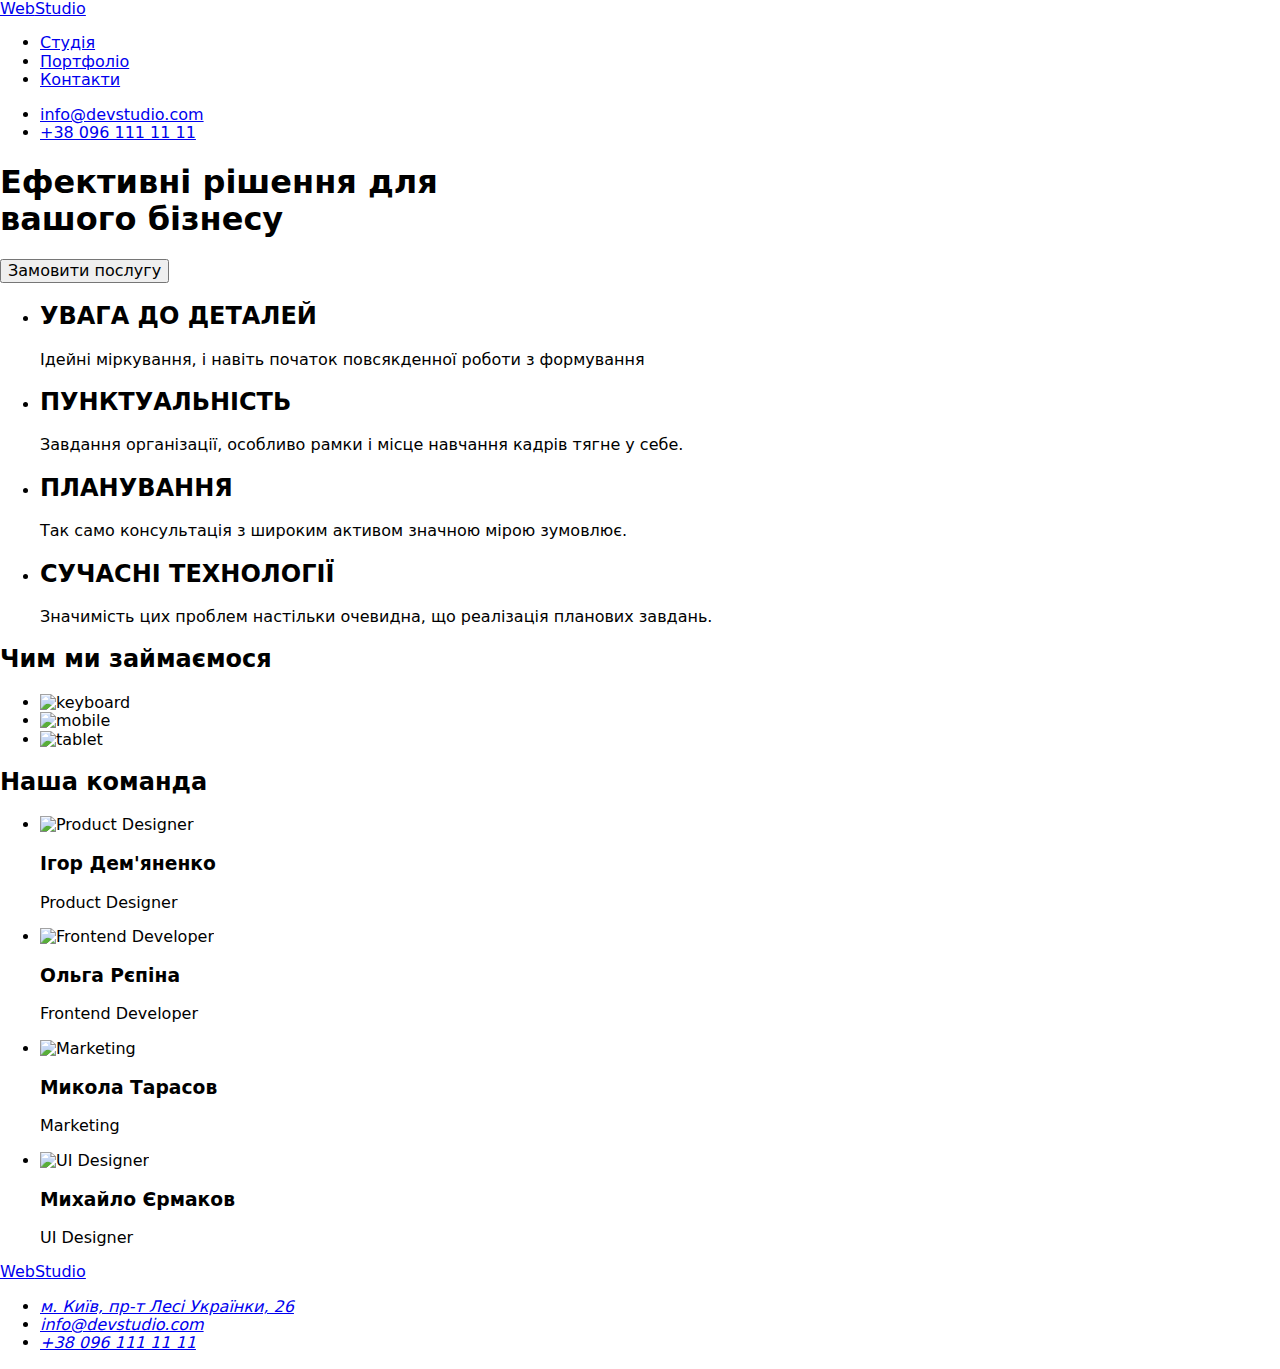
==== index.html @ 2abaee3d "Add 1" ====
<!DOCTYPE html>
<html lang="uk">
<head>
    <meta charset="UTF-8">
    <meta http-equiv="X-UA-Compatible" content="IE=edge">
    <meta name="viewport" content="width=device-width, initial-scale=1.0">
    <title>WebStudio</title>
    <link rel="stylesheet" href="https://fonts.googleapis.com/css2?family=Raleway:wght@700&family=Roboto:wght@400;500;700;900&display=swap">
    <link rel="stylesheet" href="https://cdnjs.cloudflare.com/ajax/libs/modern-normalize/1.1.0/modern-normalize.min.css">
    <link rel="stylesheet" href="css/style.css">
</head>
<body>
     <header>
        <!-- Logo -->
        <div class="container header-container">
            <a href="./index.html" class="logo logo-first">Web<span class="logo logo-end">Studio</span></a>
        <!-- Navigation -->
        <nav>
            <ul class="site-nav">
                <li class="nav-li"><a href="./index.html" class="link current">Студія</a></li>
                <li class="nav-li"><a href="./portfolio.html" class="link">Портфоліо</a></li>
                <li class="nav-li"><a href="./contacts.html" class="link">Контакти </a></li>
            </ul>
        </nav>
        <!-- Contacts -->
        <ul class="contacts-header">
            <li class="contacts-li"><a href="mailto:info@devstudio.com" class="contacts-link">info@devstudio.com</a></li>
            <li class="contacts-li"><a href="tel:+380961111111" class="contacts-link">+38 096 111 11 11</a></li>
        </ul>
        </div>
    </header>
    <main>
        <!-- Hero section -->
        <section class="section hero-section">
            <div class="container">
            <h1 class="hero-title">Ефективні рішення для <br> вашого бізнесу</h1>
            <button class="button hero-button">Замовити послугу</button>
            </div>
        </section>
        <!-- About -->
        <section class="section about">
            <div class="container">
            <ul class="about-list">
                <li class="about-item">
                    <h2 class="about-title">УВАГА ДО ДЕТАЛЕЙ</h2>
                    <p class="about-text">Ідейні міркування, і навіть початок повсякденної роботи з формування 
                </li>
                <li class="about-item">
                    <h2 class="about-title">ПУНКТУАЛЬНІСТЬ</h2>
                    <p class="about-text">Завдання організації, особливо рамки і місце навчання кадрів тягне у себе.</p>
                </li>
                <li class="about-item">
                    <h2 class="about-title">ПЛАНУВАННЯ</h2>
                    <p class="about-text"> Так само консультація з широким активом значною мірою зумовлює.</p>
                </li>
                <li class="about-item">
                    <h2 class="about-title">СУЧАСНІ ТЕХНОЛОГІЇ</h2>
                    <p class="about-text">Значимість цих проблем настільки очевидна, що реалізація планових завдань.</p>
                </li>
            </ul>
            </div>
        </section>
        <!-- What we do -->
        <section class="section profile">
            <div class="container">
            <h2 class="profile-title">Чим ми займаємося</h2>
            <ul class="profile-list">
                <li class="profile-item"><img src="images/box-1.jpg" alt="keyboard" width="370" height="294"></li>
                <li class="profile-item"><img src="images/box-2.jpg" alt="mobile" width="370" height="294"></li>
                <li class="profile-item"><img src="images/box-3.jpg" alt="tablet" width="370" height="294"></li>
            </ul>
            </div>
        </section>
        <!-- Our team -->
        <section class="section team">
            <div class="container">
            <h2 class="team-title">Наша команда</h2>
            <ul class="team-list">
                <li class="team-item">
                    <img class="team-image" src="./images/product-designer.jpg" alt="Product Designer" width="270" height="260">
                    <div class="team-content">
                    <h3 class="team-name" lang="uk">Ігор Дем'яненко</h3>
                    <p class="team-position" lang="en">Product Designer</p>
                    </div>
                </li>
                <li class="team-item">
                    <img class="team-image" src="./images/frontend-developer.jpg" alt="Frontend Developer" width="270" height="260">
                    <div class="team-content">
                    <h3 class="team-name" lang="uk">Ольга Рєпіна</h3>
                    <p class="team-position" lang="en">Frontend Developer</p>
                    </div>
                </li>
                <li class="team-item">
                    <img class="team-image" src="./images/marketing.jpg" alt="Marketing" width="270" height="260">
                    <div class="team-content">
                    <h3 class="team-name" lang="uk">Микола Тарасов</h3>
                    <p class="team-position" lang="en">Marketing</p>
                    </div>
                </li>
                <li class="team-item">
                    <img class="team-image" src="./images/ui-designer.jpg" alt="UI Designer" width="270" height="260">
                    <div class="team-content">
                    <h3 class="team-name" lang="uk">Михайло Єрмаков</h3>
                    <p class="team-position" lang="en">UI Designer</p>
                    </div>
                </li>
            </ul>
            </div>
        </section>
    </main>
    <footer>
        <!-- Footer logo -->
        <div class="container">
        <a href="./index.html" class="logo logo-first">Web<span class="logo footer-end">Studio</span></a>
        <!-- Footer adress -->
         <address>
        <ul class="footer-list">
            <li class="footer-item"><a href="https://goo.gl/maps/C7pXMFegKn5EvWC58" class="adress-link" target="_blank" rel="noreferrer noopener"> м. Київ, пр-т Лесі Українки, 26 </a></li>
            <li class="footer-item"><a href="mailto:info@devstudio.com" class="footer-contacts">info@devstudio.com</a></li>
            <li class="footer-item"><a href="tell:+380961111111" class="footer-contacts">+38 096 111 11 11</a></li>
        </ul>
        </address>
        </div>
    </footer>
</body>
</html>
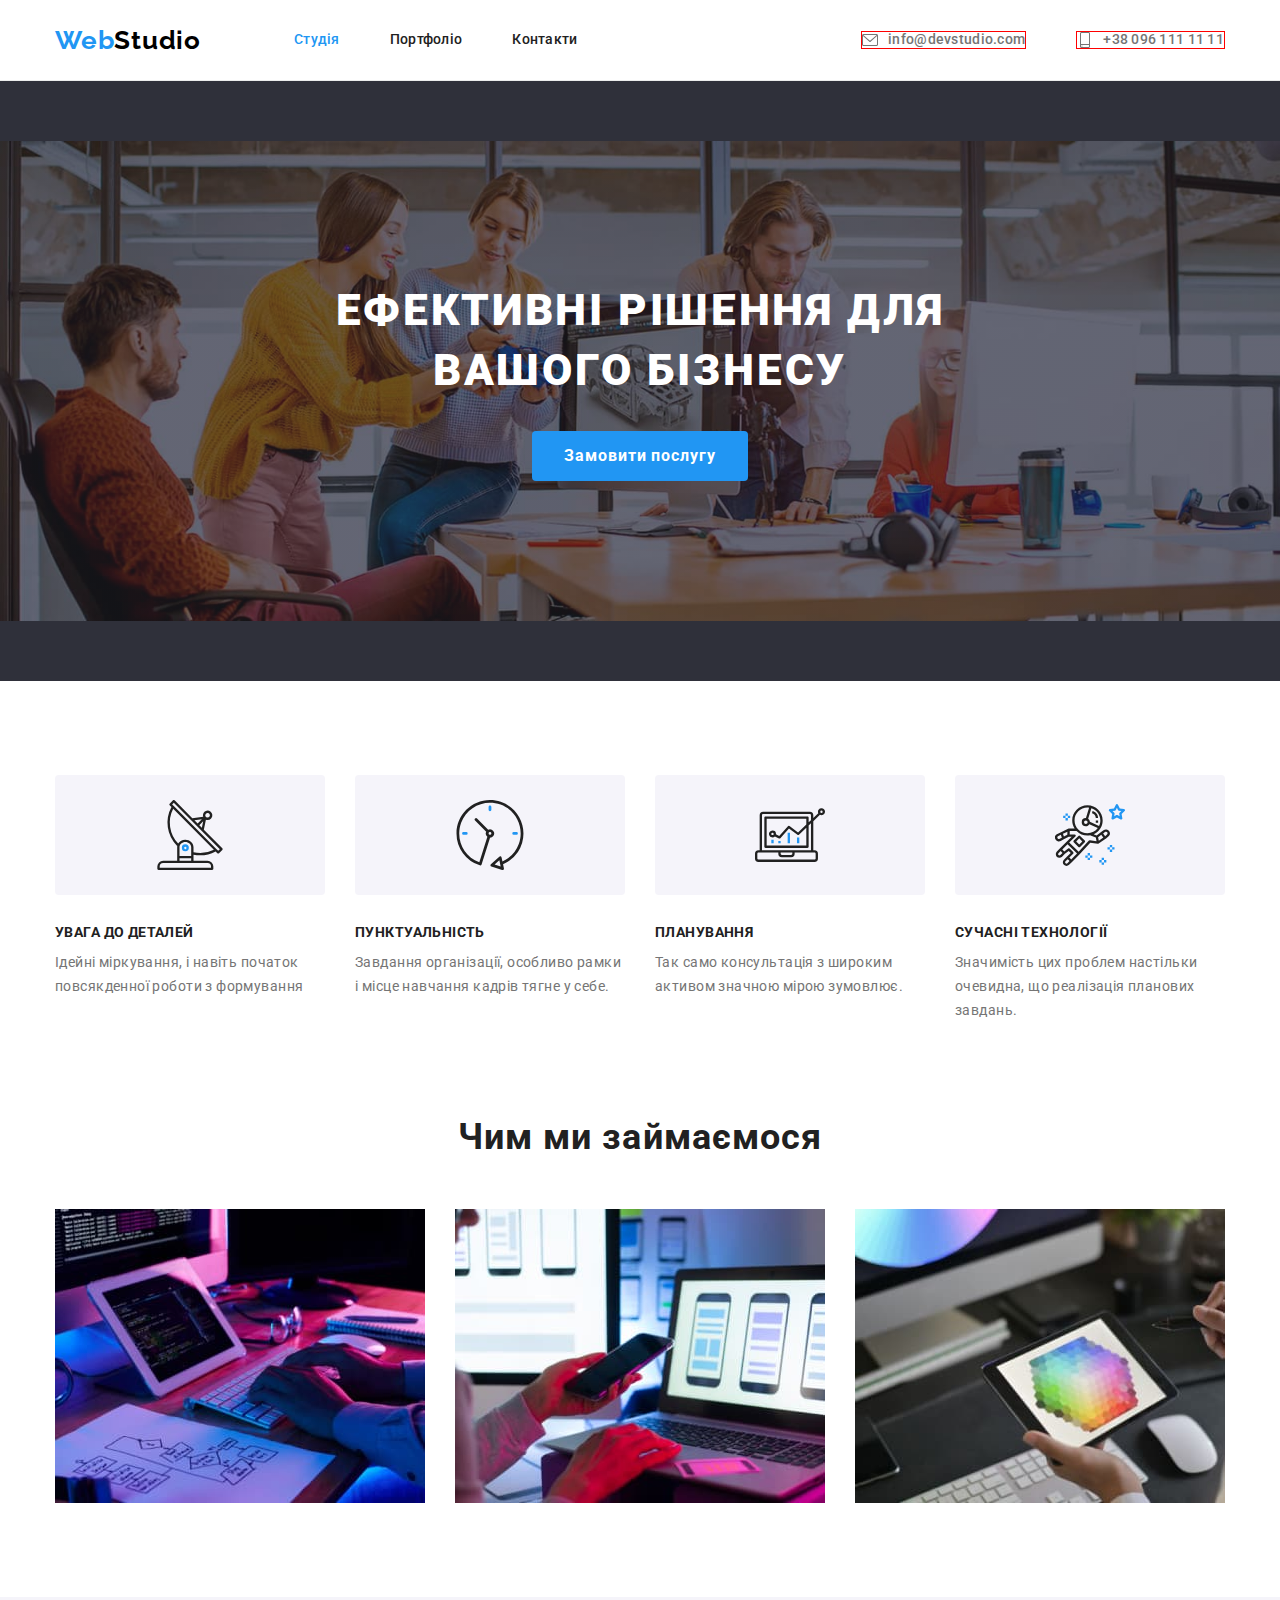
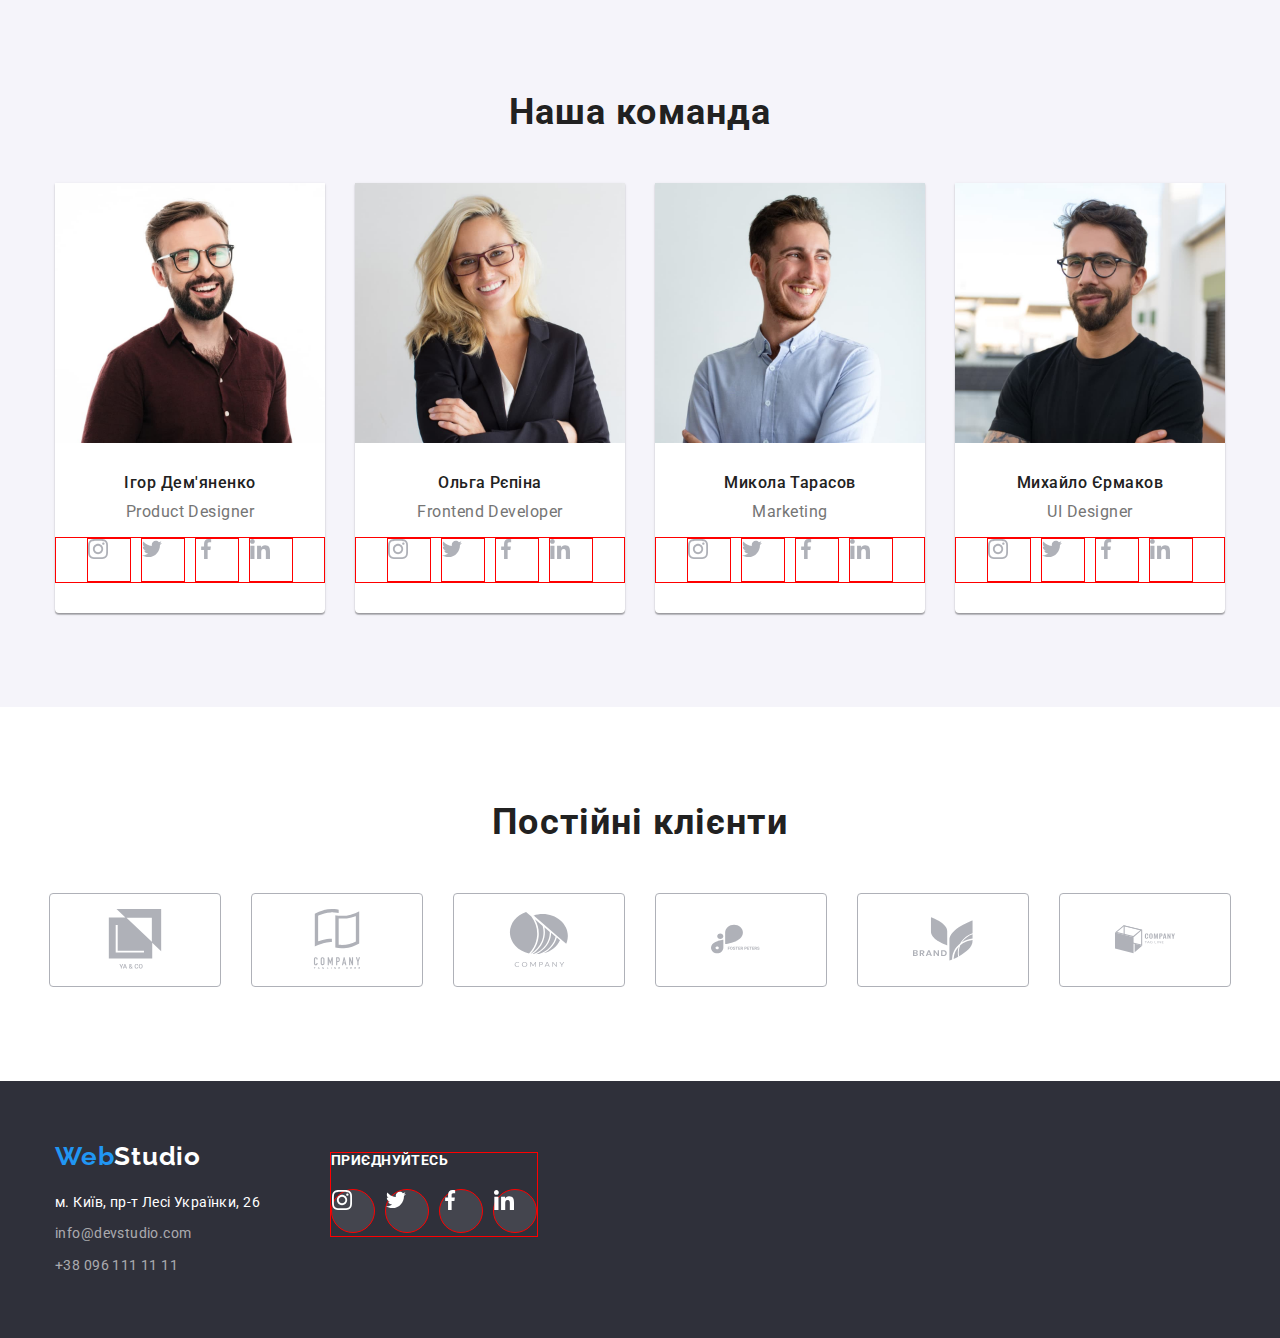
==== commit de15b3a2: "HW #4 first version" ====
--- a/index.html
+++ b/index.html
@@ -24,8 +24,10 @@
         </nav>
         <!-- Contacts -->
         <ul class="contacts-header">
-            <li class="contacts-li"><a href="mailto:info@devstudio.com" class="contacts-link">info@devstudio.com</a></li>
-            <li class="contacts-li"><a href="tel:+380961111111" class="contacts-link">+38 096 111 11 11</a></li>
+            <li class="contacts-li"><a href="mailto:info@devstudio.com" class="contacts-link">
+                <svg class="header-icon"><use href="./images/icons.svg#icon-envelope-header"></use></svg> info@devstudio.com</a></li>
+            <li class="contacts-li"><a href="tel:+380961111111" class="contacts-link">
+                <svg class="header-icon"><use href="./images/icons.svg#icon-smartphone-header"></use></svg>+38 096 111 11 11</a></li>
         </ul>
         </div>
     </header>
@@ -41,19 +43,19 @@
         <section class="section about">
             <div class="container">
             <ul class="about-list">
-                <li class="about-item">
+                <li class="about-item icon-antena">
                     <h2 class="about-title">УВАГА ДО ДЕТАЛЕЙ</h2>
                     <p class="about-text">Ідейні міркування, і навіть початок повсякденної роботи з формування 
                 </li>
-                <li class="about-item">
+                <li class="about-item icon-clock">
                     <h2 class="about-title">ПУНКТУАЛЬНІСТЬ</h2>
                     <p class="about-text">Завдання організації, особливо рамки і місце навчання кадрів тягне у себе.</p>
                 </li>
-                <li class="about-item">
+                <li class="about-item icon-computer">
                     <h2 class="about-title">ПЛАНУВАННЯ</h2>
                     <p class="about-text"> Так само консультація з широким активом значною мірою зумовлює.</p>
                 </li>
-                <li class="about-item">
+                <li class="about-item icon-astronat">
                     <h2 class="about-title">СУЧАСНІ ТЕХНОЛОГІЇ</h2>
                     <p class="about-text">Значимість цих проблем настільки очевидна, що реалізація планових завдань.</p>
                 </li>
@@ -81,6 +83,12 @@
                     <div class="team-content">
                     <h3 class="team-name" lang="uk">Ігор Дем'яненко</h3>
                     <p class="team-position" lang="en">Product Designer</p>
+                    <ul class="team-link">
+                        <li><a class="team-social" href="https://www.instagram.com/"><svg class="team-icon" ><use href="./images/icons.svg#icon-instagram-team" width="20" height="20"></use></svg> <span class="visually-hidden"> Instagram</span></a></li>
+                        <li><a class="team-social" href="https://twitter.com/"><svg class="team-icon"><use href="./images/icons.svg#icon-twitter-team" width="20" height="20"></use></svg> <span class="visually-hidden"> Twitter</span></a></li>
+                        <li><a class="team-social" href="https://www.facebook.com/"><svg class="team-icon"><use href="./images/icons.svg#icon-facebook-team" width="20" height="20"></use></svg> <span class="visually-hidden"> Facebook</span></a></li>
+                        <li><a class="team-social" href="https://www.linkedin.com/"><svg class="team-icon"><use href="./images/icons.svg#icon-linkedin-team" width="20" height="20"></use></svg> <span class="visually-hidden"> LinkedIn</span></a></li>
+                    </ul>
                     </div>
                 </li>
                 <li class="team-item">
@@ -88,6 +96,12 @@
                     <div class="team-content">
                     <h3 class="team-name" lang="uk">Ольга Рєпіна</h3>
                     <p class="team-position" lang="en">Frontend Developer</p>
+                    <ul class="team-link">
+                        <li><a class="team-social" href="https://www.instagram.com/"><svg class="team-icon"><use href="./images/icons.svg#icon-instagram-team" width="20" height="20"></use></svg> <span class="visually-hidden"> Instagram</span></a></li>
+                        <li><a class="team-social" href="https://twitter.com/"><svg class="team-icon"><use href="./images/icons.svg#icon-twitter-team" width="20" height="20"></use></svg> <span class="visually-hidden"> Twitter</span></a></li>
+                        <li><a class="team-social" href="https://www.facebook.com/"><svg class="team-icon"><use href="./images/icons.svg#icon-facebook-team" width="20" height="20"></use></svg> <span class="visually-hidden"> Facebook</span></a></li>
+                        <li><a class="team-social" href="https://www.linkedin.com/"><svg class="team-icon"><use href="./images/icons.svg#icon-linkedin-team" width="20" height="20"></use></svg> <span class="visually-hidden"> LinkedIn</span></a></li>
+                    </ul>
                     </div>
                 </li>
                 <li class="team-item">
@@ -95,6 +109,12 @@
                     <div class="team-content">
                     <h3 class="team-name" lang="uk">Микола Тарасов</h3>
                     <p class="team-position" lang="en">Marketing</p>
+                    <ul class="team-link">
+                        <li><a class="team-social" href="https://www.instagram.com/"><svg class="team-icon"><use href="./images/icons.svg#icon-instagram-team" width="20" height="20"></use></svg> <span class="visually-hidden"> Instagram</span></a></li>
+                        <li><a class="team-social" href="https://twitter.com/"><svg class="team-icon"><use href="./images/icons.svg#icon-twitter-team" width="20" height="20"></use></svg> <span class="visually-hidden"> Twitter</span></a></li>
+                        <li><a class="team-social" href="https://www.facebook.com/"><svg class="team-icon"><use href="./images/icons.svg#icon-facebook-team" width="20" height="20"></use></svg> <span class="visually-hidden"> Facebook</span></a></li>
+                        <li><a class="team-social" href="https://www.linkedin.com/"><svg class="team-icon"><use href="./images/icons.svg#icon-linkedin-team" width="20" height="20"></use></svg> <span class="visually-hidden"> LinkedIn</span></a></li>
+                    </ul>
                     </div>
                 </li>
                 <li class="team-item">
@@ -102,24 +122,63 @@
                     <div class="team-content">
                     <h3 class="team-name" lang="uk">Михайло Єрмаков</h3>
                     <p class="team-position" lang="en">UI Designer</p>
+                   <ul class="team-link">
+                        <li><a class="team-social" href="https://www.instagram.com/"><svg class="team-icon"><use href="./images/icons.svg#icon-instagram-team" width="20" height="20"></use></svg> <span class="visually-hidden"> Instagram</span></a></li>
+                        <li><a class="team-social" href="https://twitter.com/"><svg class="team-icon"><use href="./images/icons.svg#icon-twitter-team" width="20" height="20"></use></svg> <span class="visually-hidden"> Twitter</span></a></li>
+                        <li><a class="team-social" href="https://www.facebook.com/"><svg class="team-icon"><use href="./images/icons.svg#icon-facebook-team" width="20" height="20"></use></svg> <span class="visually-hidden"> Facebook</span></a></li>
+                        <li><a class="team-social" href="https://www.linkedin.com/"><svg class="team-icon"><use href="./images/icons.svg#icon-linkedin-team" width="20" height="20"></use></svg> <span class="visually-hidden"> LinkedIn</span></a></li>
+                    </ul>
                     </div>
                 </li>
             </ul>
             </div>
         </section>
+        <section class="section clients">
+            <h2 class="clients-title">Постійні клієнти</h2>
+            <ul class="clients-list">
+                <li><a class="clients-link" href="" >
+                    <svg class="clients-icon"><use href="./images/icons.svg#icon-company1" width="106" height="60"></use></svg><span class="visually-hidden"> Company 1</span></a></li>
+                <li><a class="clients-link" href="" >
+                    <svg class="clients-icon"><use href="./images/icons.svg#icon-company2" width="106" height="60"></use></svg><span class="visually-hidden"> Company 2</span> </a></li>
+                <li><a class="clients-link" href="" >
+                    <svg class="clients-icon"><use href="./images/icons.svg#icon-company3" width="106" height="60"></use></svg><span class="visually-hidden"> Company 3</span></a></li>
+                <li><a class="clients-link" href="" >
+                    <svg class="clients-icon"><use href="./images/icons.svg#icon-company4" width="106" height="60"></use></svg> <span class="visually-hidden"> Company 4</span></a></li>
+                <li><a class="clients-link" href="" >
+                    <svg class="clients-icon"><use href="./images/icons.svg#icon-company5" width="106" height="60"></use></svg> <span class="visually-hidden"> Company 5</span></a></li>
+                <li><a class="clients-link" href="" >
+                    <svg class="clients-icon"><use href="./images/icons.svg#icon-company6" width="106" height="60"></use></svg> <span class="visually-hidden"> Company 6</span></a></li>
+            </ul>
+        </section>
     </main>
     <footer>
-        <!-- Footer logo -->
-        <div class="container">
-        <a href="./index.html" class="logo logo-first">Web<span class="logo footer-end">Studio</span></a>
+        <div class="container footer-container">
+        <div class="footer-adress">
+         <!-- Footer logo -->
+                <a href="./index.html" class="logo logo-first">Web<span class="logo footer-end">Studio</span></a>
         <!-- Footer adress -->
-         <address>
-        <ul class="footer-list">
-            <li class="footer-item"><a href="https://goo.gl/maps/C7pXMFegKn5EvWC58" class="adress-link" target="_blank" rel="noreferrer noopener"> м. Київ, пр-т Лесі Українки, 26 </a></li>
-            <li class="footer-item"><a href="mailto:info@devstudio.com" class="footer-contacts">info@devstudio.com</a></li>
-            <li class="footer-item"><a href="tell:+380961111111" class="footer-contacts">+38 096 111 11 11</a></li>
-        </ul>
-        </address>
+                <address>
+                <ul class="footer-list">
+                    <li class="footer-item"><a href="https://goo.gl/maps/C7pXMFegKn5EvWC58" class="adress-link" target="_blank" rel="noreferrer noopener"> м. Київ, пр-т Лесі Українки, 26 </a></li>
+                    <li class="footer-item"><a href="mailto:info@devstudio.com" class="footer-contacts">info@devstudio.com</a></li>
+                    <li class="footer-item"><a href="tell:+380961111111" class="footer-contacts">+38 096 111 11 11</a></li>
+                </ul>
+                </address>
+        </div>
+            <div class="footer-social">
+                <p>ПРИЄДНУЙТЕСЬ</p>
+                    <ul class="footer-cosial-list">
+                        <li><a class="footer-link" href="https://www.instagram.com/">
+                            <svg class="icon-footer"><use href="./images/icons.svg#icon-instagram-footer" width="20" height="20"></use></svg>
+                            <span class="visually-hidden"> Instagram</span></a></li>
+                        <li><a class="footer-link" href="https://twitter.com/">
+                            <svg class="icon-footer"><use href="./images/icons.svg#icon-twitter-footer" width="20" height="20"></use></svg><span class="visually-hidden">Twitter</span></a></li>
+                        <li><a class="footer-link" href="https://www.facebook.com/">
+                            <svg class="icon-footer"><use href="./images/icons.svg#icon-facebook-footer" width="20" height="20"></use></svg><span class="visually-hidden">Facebook</span></a></li>
+                        <li><a class="footer-link" href="https://www.linkedin.com/">
+                            <svg class="icon-footer"><use href="./images/icons.svg#icon-linkedin-footer" width="20" height="20"></use></svg><span class="visually-hidden">LinkedIn</span></a></li>
+                    </ul>
+            </div>
         </div>
     </footer>
 </body>
--- a/css/style.css
+++ b/css/style.css
@@ -0,0 +1,619 @@
+
+:root {
+    --primary-bg-color: #FFFFFF;
+    --block-bg-color: #2F303A;
+    --section-bg-color: #F5F4FA;
+    --active-color: #2196F3;
+    --primary-text-color: #212121;
+    --text-color: #757575;
+    
+}
+
+h1,
+h2,
+h3,
+h4,
+h5,
+h6,
+ul,
+p {
+    margin: 0;
+}
+
+body {
+    font-family: 'Roboto', 'Verdana', 'Tahoma', sans-serif;
+    background-color: var(--primary-bg-color);
+    color: var(--primary-text-color);
+}
+
+img {
+    display: block;
+}
+
+ul{
+    margin: 0;
+    padding: 0;
+}
+
+li {
+    list-style: none;
+    margin: 0;
+    padding: 0;
+}
+
+a {
+    text-decoration: none;
+    color: var(--head-color);
+}
+
+a, button {
+    margin: 0;
+    padding: 0;
+}
+
+.container {
+    width: 1200px;
+    margin: 0 auto;
+    padding-left: 15px;
+    padding-right: 15px;
+}
+
+
+.section{
+    padding-top: 94px;
+    padding-bottom: 94px;
+
+}
+
+.visually-hidden {
+    position: absolute;
+    width: 1px;
+    height: 1px;
+    margin: -1px;
+    border: 0;
+    padding: 0;
+    white-space: nowrap;
+    clip-path: inset(100%);
+    clip: rect(0 0 0 0);
+    overflow: hidden;
+}
+
+/* Header */
+header{
+     border-bottom: 1px solid #ECECEC;
+}
+.header-container{
+    display: flex;
+    align-items: center;
+}
+/* Logo */
+.logo {
+    font-family: 'Raleway';
+    font-weight: 700;
+    font-size: 26px;
+    line-height: 1.19;
+    letter-spacing: 0.03em;
+}
+
+.logo-first {
+    text-decoration: none;
+    color: var(--active-color);
+}
+
+.logo-end {
+    color: #000000;
+}
+
+/* Navigation */
+nav{
+    margin-left: 93px;
+}
+.site-nav {
+    display: flex;
+    flex-wrap: wrap;
+    text-align: center;
+    gap: 50px; 
+}
+
+.nav-li,
+.contacts-header li {
+    font-weight: 500;
+    font-size: 14px;
+    line-height: 1.14;
+    letter-spacing: 0.02em;
+}
+
+.link {
+    text-decoration: none;
+    color: var(--primary-text-color);
+    cursor: pointer;
+    padding-top: 32px;
+    padding-bottom: 32px;
+    display: block;
+}
+
+.site-nav .link.current {
+    color: var(--active-color);
+}
+
+.link:focus,
+.link:hover {
+    color: var(--active-color);
+}
+
+/* Contacts */
+.contacts-header{
+    display:flex;
+    margin-left: auto;
+    gap: 50px;
+}
+.contacts-link {
+    font-weight: 500;
+    font-size: 14px;
+    line-height: 1.14;
+    letter-spacing: 0.02em;
+    color: var(--text-color);
+    cursor: pointer;
+    display: flex;
+    align-items: center;
+    justify-content: center;
+    border: 1px solid red;
+}
+
+.contacts-link:hover,
+.contacts-link:focus {
+    color: var(--active-color);
+}
+
+.header-icon{
+    display: flex;
+    width: 16px;
+    height: 16px;
+    margin-right: 10px;
+    fill: var(--text-color);
+}
+
+.header-icon:focus, .header-icon:hover{
+    fill: var(--active-color);
+}
+/* Main */
+.main {}
+
+/* Hero section */
+.hero-section{
+    background-color: var(--block-bg-color);
+    color: var(--primary-bg-color);
+    letter-spacing: 0.06em;
+    text-transform: uppercase;
+    text-align: center;
+    padding-top: 200px;
+    padding-bottom: 200px;
+    background-image: linear-gradient(
+        to right,
+        rgba(47, 48, 58, 0.4),
+        rgba(47, 48, 58, 0.4)),
+        url(/images/hero-image.jpg);
+    background-repeat: no-repeat;
+    background-size: contain;
+    background-position: center;
+}
+
+.hero-title{
+    font-weight: 900;
+    font-size: 44px;
+    line-height: 1.36;
+    letter-spacing: 0.06em;
+    text-transform: uppercase;
+    margin-top: 0;
+    margin-bottom: 0;    
+}
+
+.hero-button{
+    font-family: 'Roboto', sans-serif;
+    font-weight: 700;
+    font-size: 16px;
+    line-height: 1.88;
+    align-items: center;
+    letter-spacing: 0.06em;
+    color: var(--primary-bg-color);
+    background-color: var(--active-color);
+    width: 216px;
+    border-radius: 4px;
+    padding: 10px;
+    margin-top: 30px;
+    border: none;
+
+}
+
+.hero-button:focus, .hero-button:hover{
+    background: #188CE8;
+    box-shadow: 0px 4px 4px rgba(0, 0, 0, 0.15);
+    border-radius: 4px;
+    cursor: pointer;
+}
+
+/* About */
+.about {}
+
+.about-list {
+    display: flex;
+    flex-wrap: wrap;
+    gap: 30px;
+}
+
+.about-item {
+    list-style-type: none;
+    width: 270px;
+}
+
+.about-item::before{
+    display:block;
+    content: '';
+    height:120px;
+    border-radius: 4px;
+    background-repeat: no-repeat;
+    background-position: center;
+    background-color: var(--section-bg-color);
+    background-size: 70px 70px;
+    margin-bottom: 30px;
+    
+}
+
+.icon-antena::before{
+    background-image:url(/images/antenna.svg);
+    
+}
+.icon-clock::before{
+    background-image:url(/images/clock.svg);
+}
+.icon-computer::before{
+    background-image:url(/images/computer.svg);
+}
+.icon-astronat::before{
+    background-image:url(/images/astronat.svg);
+}
+
+.about-title {
+    font-weight: 700;
+    font-size: 14px;
+    line-height: 1.14;
+    letter-spacing: 0.03em;
+    text-transform: uppercase;
+    color: var(--primary-text-color);
+    margin-bottom: 10px;
+}
+
+.about-text {
+    font-size: 14px;
+    line-height: 1.71;
+    letter-spacing: 0.03em;
+    color: var(--text-color);
+}
+
+/* Pfofile */
+.profile {
+    padding-top: 0;
+}
+
+.profile-title {
+    font-weight: 700;
+    font-size: 36px;
+    line-height: 1.17;
+    text-align: center;
+    letter-spacing: 0.03em;
+    color: var(--primary-text-color);
+    margin-bottom: 50px;
+}
+
+.profile-list {
+    list-style-type: none;
+    display: flex;
+    flex-wrap: wrap;
+    gap: 30px;
+
+}
+
+.profile-item {}
+
+/* Team */
+.team {
+    background-color: var(--section-bg-color);
+}
+
+.team-title {
+    font-weight: 700;
+    font-size: 36px;
+    line-height: 1.17;
+    text-align: center;
+    letter-spacing: 0.03em;
+    color: var(--primary-text-color);
+    margin-bottom: 50px;
+
+}
+
+.team-list {
+    display: flex;
+    flex-wrap: wrap;
+    gap: 30px;
+}
+.team-item{
+    display: block;
+    background: var(--primary-bg-color);    
+    box-shadow: 0px 1px 3px rgba(0, 0, 0, 0.12), 0px 1px 1px rgba(0, 0, 0, 0.14), 0px 2px 1px rgba(0, 0, 0, 0.2);
+    border-radius: 0px 0px 4px 4px;
+}
+
+.team-image{
+    max-width: 100%;
+}
+.team-content{
+    padding-top: 30px;
+    padding-bottom: 30px;
+    
+}
+.team-name {
+    font-weight: 500;
+    font-size: 16px;
+    line-height: 1.19;
+    text-align: center;
+    letter-spacing: 0.03em;
+    color: var(--primary-text-color);
+    margin-bottom: 10px;
+}
+
+.team-position {
+    font-size: 16px;
+    line-height: 1.19;
+    text-align: center;
+    letter-spacing: 0.03em;
+    color: var(--text-color);
+    margin-bottom: 16px;
+}
+.team-link{
+    display: flex;
+    justify-content: center;
+    gap: 10px;
+    border: 1px solid red;
+}
+.team-social{
+    display: flex;
+    max-width: 44px;
+    height: 44px;
+    cursor: pointer;
+}
+.team-social:hover, .team-social:focus{
+    background-color: var(--active-color);
+    border-radius: 50%;
+}
+.team-icon{
+    display: flex;
+    flex-wrap: nowrap;
+    align-items: center;
+    justify-content: center;
+    fill: #AFB1B8;
+    border: 1px solid red;
+}
+.team-icon:hover, .team-icon:focus {
+    fill: var(--primary-bg-color);
+}
+
+/*Clients  */
+.clients{
+
+}
+
+.clients-title{
+    font-weight: 700;
+    font-size: 36px;
+    line-height: 42px;
+    text-align: center;
+    letter-spacing: 0.03em;
+    color: var(--primary-text-color);
+    margin-bottom: 50px;
+}
+
+.clients-list{
+    display: flex;
+    gap: 30px;
+   justify-content: center;
+}
+
+.clients-link{
+    display: flex;
+    width: 100%;
+    height: 100%;
+    border: 1px solid #AFB1B8;
+    border-radius: 4px;
+}
+.clients-link:hover, .clients-link:focus{
+    border: 1px solid var(--active-color)
+}
+.clients-icon{
+    display: flex;
+    padding: 15px 32px;
+    width: 170px;
+    height: 92px;
+    fill: #AFB1B8;
+}
+.clients-icon:hover, .clients-icon:focus{
+    fill: var(--active-color);
+}
+/* Footer */
+footer {
+    background-color: var(--block-bg-color);
+    padding-top: 60px;
+    padding-bottom: 60px;
+}
+
+.footer-container{
+    display: flex; 
+    align-items: baseline;
+}
+
+.footer-adress{
+    display: block;
+    margin-right: 70px;
+}
+
+.footer-end {
+    color: var(--primary-bg-color);
+}
+
+address{
+    margin-top: 20px;
+}
+
+.adress-link {
+    font-style: normal;
+    font-size: 14px;
+    line-height: 1.5;
+    letter-spacing: 0.03em;
+    color: var(--primary-bg-color);
+    text-decoration: none;
+}
+
+.footer-contacts {
+    font-style: normal;
+    font-size: 14px;
+    line-height: 1.7;
+    letter-spacing: 0.03em;
+    color: rgba(255, 255, 255, 0.6);
+    text-decoration: none;
+    display: flex;
+    flex-wrap: wrap;
+}
+
+.footer-item:nth-child(-n + 2){
+    margin-bottom: 9px;
+}
+.adress-link:hover,
+.adress-link:focus,
+.footer-contacts:hover,
+.footer-contacts:focus {
+    color: var(--active-color);
+}
+.footer-social{
+    display: block;
+    align-items: center;
+    justify-content: center;
+    /* margin-top: 12px;   */
+    border: 1px solid red;
+}
+.footer-social p{
+    font-weight: 700;
+    font-size: 14px;
+    line-height: 1.14;
+    letter-spacing: 0.03em;
+    text-transform: uppercase;
+    color: var(--primary-bg-color);
+    margin-bottom: 20px;
+    text-align:justify;
+    
+}
+
+.footer-cosial-list{
+    display: inline-flex;
+    justify-content: center;
+    gap: 10px; 
+}
+.footer-link{
+    display:flex;
+    justify-content: center;
+    width: 44px;
+    height: 44px;
+    border-radius: 50%;
+    background: rgba(255, 255, 255, 0.1);  
+    border: 1px solid red;
+}
+.footer-link:hover, .footer-link:focus{
+    background-color: var(--active-color);
+}
+
+.icon-footer{
+    display: flex;
+    flex-wrap: wrap;
+    justify-content: center;
+    align-items: center;
+    padding: 0;
+}
+/* Portfolio page*/
+
+.portfolio-section{
+    padding-top: 58px;
+    padding-bottom: 118px; 
+}
+
+/* Button filter */
+
+.filter-list {
+    display: flex;
+    flex-wrap: wrap;
+    justify-content: center;
+    gap:8px;
+    margin-bottom: 34px;
+}
+
+.filter-item {
+    font-weight: 500;
+    font-size: 16px;
+    line-height: 1.6;
+    text-align: center;
+    letter-spacing: 0.03em;
+    color: var(--primary-text-color);
+    background-color: var(--section-bg-color);
+    padding: 6px 22px;
+    border-radius: 4px;
+    border:none;
+    display: flex;
+    justify-content: center;
+}
+    
+.filter-item:hover,
+.filter-item:focus {
+    color: var(--primary-bg-color);
+    background-color: var(--active-color);
+    cursor: pointer;
+
+}
+/* Portfolio */
+
+.portfolio-list {
+    display: flex;
+    flex-wrap: wrap;
+    gap: 30px;
+}
+
+.portfolio-item {
+    display: flex;
+    flex-wrap: wrap;
+    gap: 30px; 
+}
+.portfolio-link:hover, .portfolio-link:focus{
+    box-shadow: 0px 3px 1px rgba(0, 0, 0, 0.1), 0px 1px 2px rgba(0, 0, 0, 0.08), 0px 2px 2px rgba(0, 0, 0, 0.12);
+    border-radius: 4px;
+}
+
+.portfolio-image{
+    max-width: auto;
+}
+.portfolio-content{
+    padding: 20px 24px;
+    background: #FFFFFF;
+    border: 1px solid #EEEEEE;
+}
+
+.list-title {
+    font-weight: 700;
+    font-size: 18px;
+    line-height: 2;
+    letter-spacing: 0.06em;
+    color: var(--primary-text-color);
+    margin-bottom: 9px;
+}
+
+.list-text {
+    font-size: 16px;
+    line-height: 1.89;
+    letter-spacing: 0.03em;
+    color: var(--text-color)
+}
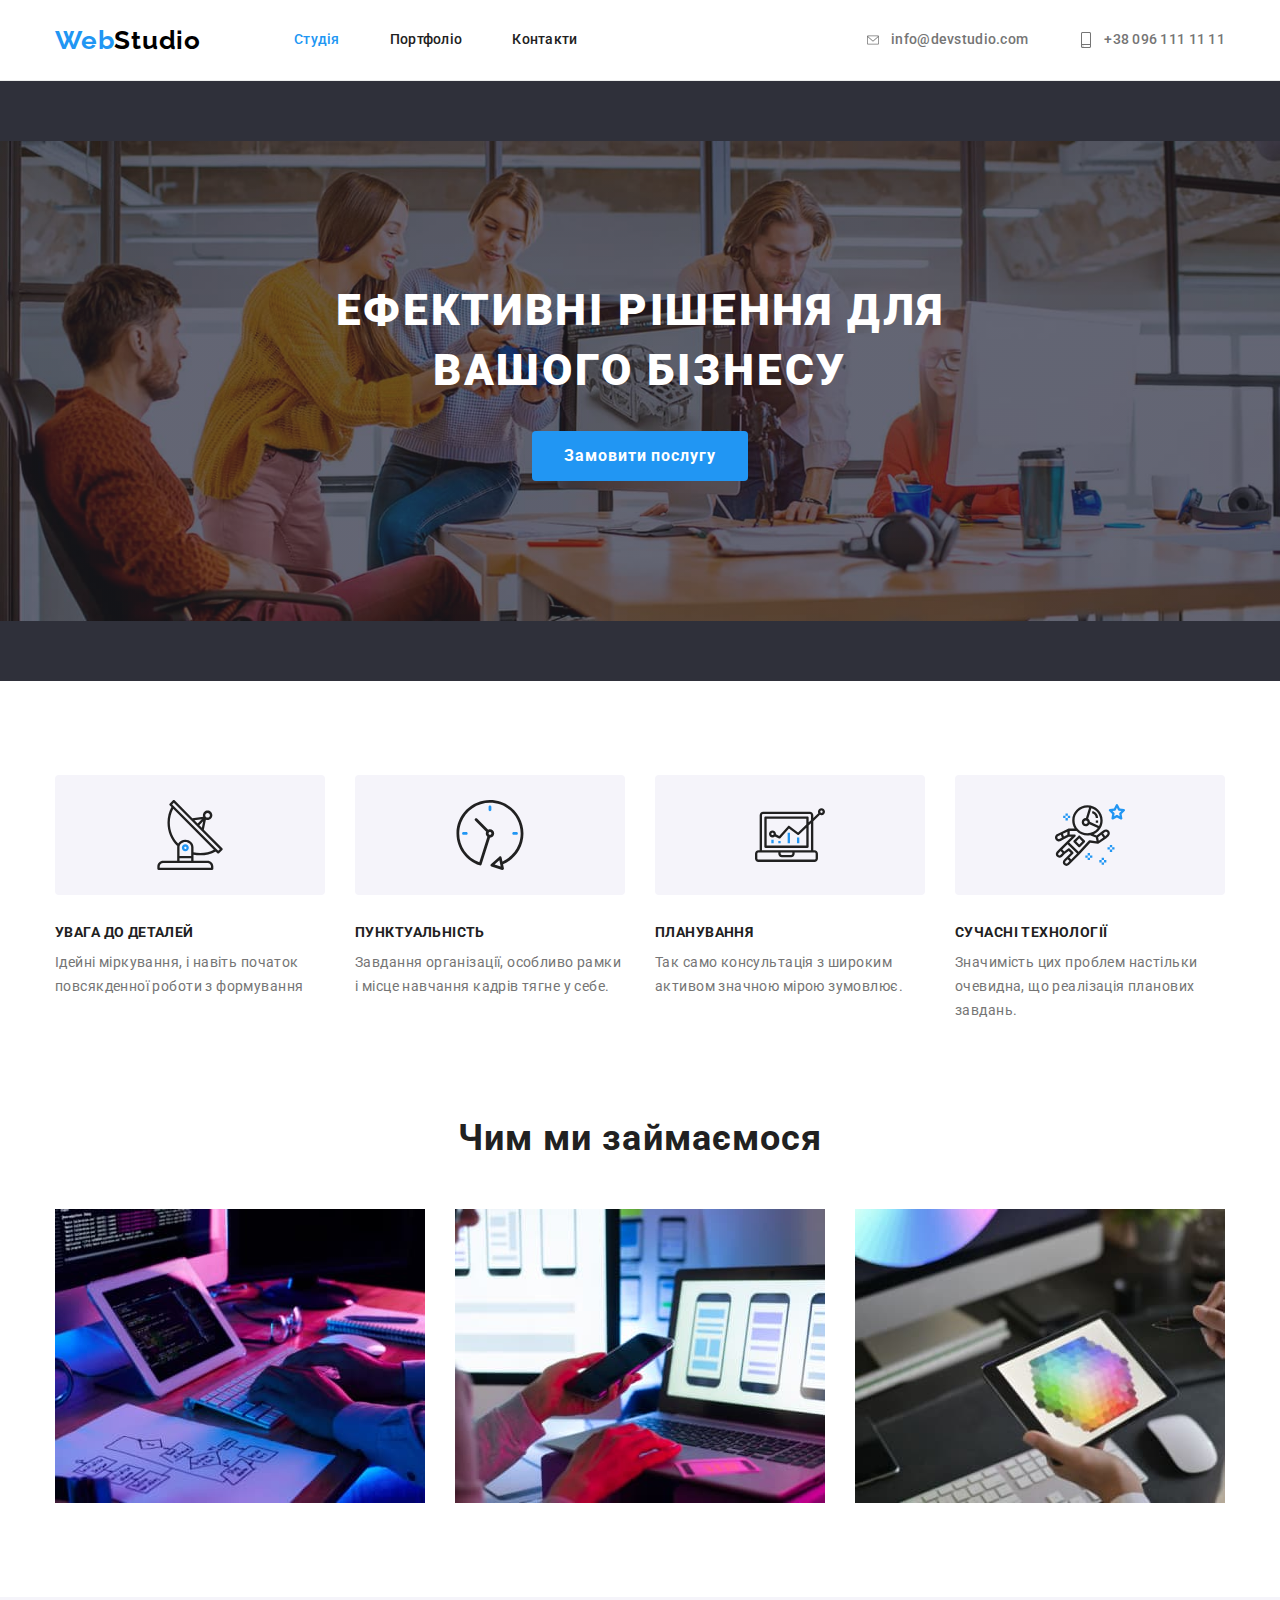
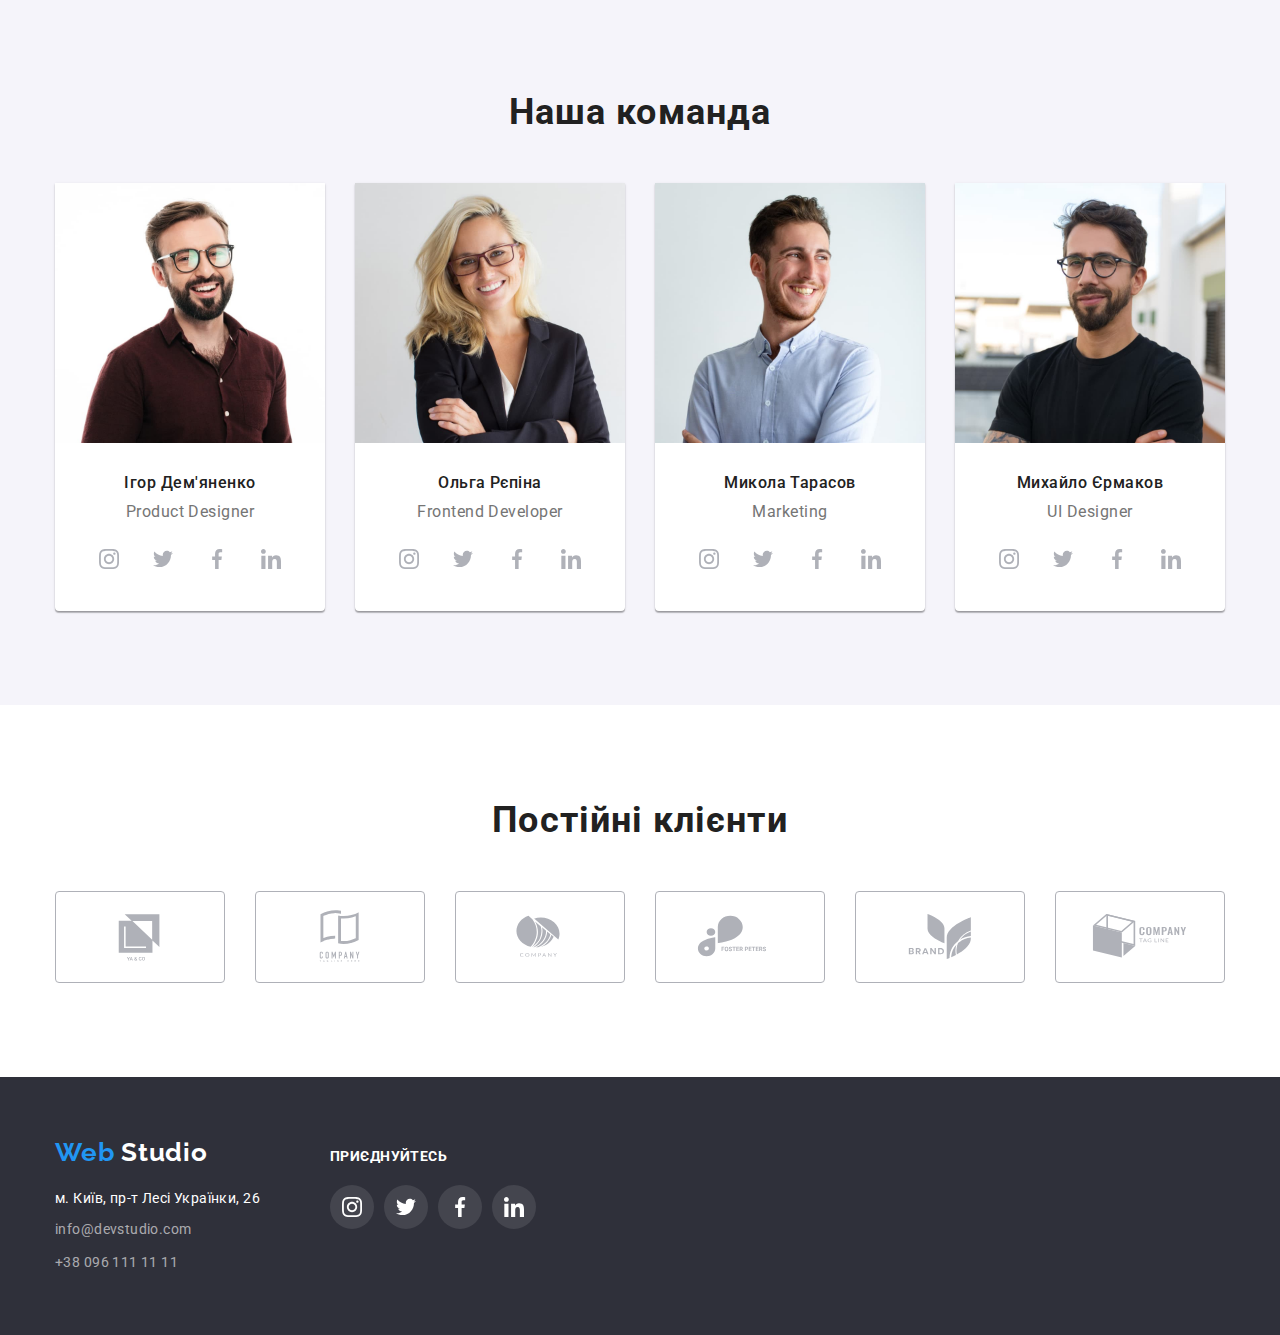
==== commit f0d45d6a: "HW#4 version 2 SVG" ====
--- a/index.html
+++ b/index.html
@@ -24,10 +24,19 @@
         </nav>
         <!-- Contacts -->
         <ul class="contacts-header">
-            <li class="contacts-li"><a href="mailto:info@devstudio.com" class="contacts-link">
-                <svg class="header-icon"><use href="./images/icons.svg#icon-envelope-header"></use></svg> info@devstudio.com</a></li>
-            <li class="contacts-li"><a href="tel:+380961111111" class="contacts-link">
-                <svg class="header-icon"><use href="./images/icons.svg#icon-smartphone-header"></use></svg>+38 096 111 11 11</a></li>
+            <li class="contacts-li">
+                <a href="mailto:info@devstudio.com" class="contacts-link">
+                <svg class="header-icon" width="16" height="12">
+                    <use href="./images/icons.svg#icon-envelope-header"></use>
+                </svg> info@devstudio.com</a>
+            </li>
+            <li class="contacts-li">
+                <a href="tel:+380961111111" class="contacts-link">
+                <svg class="header-icon"  width="10" height="16">
+                    <use href="./images/icons.svg#icon-smartphone-header"></use>
+                </svg>
+                +38 096 111 11 11</a>
+            </li>
         </ul>
         </div>
     </header>
@@ -43,19 +52,38 @@
         <section class="section about">
             <div class="container">
             <ul class="about-list">
-                <li class="about-item icon-antena">
+                <li class="about-item">
+                    <div class="thumb">
+                    <svg class="about-icon" width="70" height="70">
+                        <use href="./images/icons.svg#icon-antenna"></use>
+                    </svg></div>
                     <h2 class="about-title">УВАГА ДО ДЕТАЛЕЙ</h2>
                     <p class="about-text">Ідейні міркування, і навіть початок повсякденної роботи з формування 
                 </li>
-                <li class="about-item icon-clock">
+                <li class="about-item">
+                    <div class="thumb">
+                        <svg class="about-icon" width="70" height="70">
+                            <use href="./images/icons.svg#icon-clock"></use>
+                        </svg>
+                    </div>
                     <h2 class="about-title">ПУНКТУАЛЬНІСТЬ</h2>
                     <p class="about-text">Завдання організації, особливо рамки і місце навчання кадрів тягне у себе.</p>
                 </li>
-                <li class="about-item icon-computer">
+                <li class="about-item">
+                    <div class="thumb">
+                        <svg class="about-icon" width="70" height="70">
+                            <use href="./images/icons.svg#icon-computer"></use>
+                        </svg>
+                    </div>
                     <h2 class="about-title">ПЛАНУВАННЯ</h2>
                     <p class="about-text"> Так само консультація з широким активом значною мірою зумовлює.</p>
                 </li>
-                <li class="about-item icon-astronat">
+                <li class="about-item">
+                    <div class="thumb">
+                        <svg class="about-icon" width="70" height="70">
+                            <use href="./images/icons.svg#icon-astronat"></use>
+                        </svg>
+                    </div>
                     <h2 class="about-title">СУЧАСНІ ТЕХНОЛОГІЇ</h2>
                     <p class="about-text">Значимість цих проблем настільки очевидна, що реалізація планових завдань.</p>
                 </li>
@@ -84,10 +112,10 @@
                     <h3 class="team-name" lang="uk">Ігор Дем'яненко</h3>
                     <p class="team-position" lang="en">Product Designer</p>
                     <ul class="team-link">
-                        <li><a class="team-social" href="https://www.instagram.com/"><svg class="team-icon" ><use href="./images/icons.svg#icon-instagram-team" width="20" height="20"></use></svg> <span class="visually-hidden"> Instagram</span></a></li>
-                        <li><a class="team-social" href="https://twitter.com/"><svg class="team-icon"><use href="./images/icons.svg#icon-twitter-team" width="20" height="20"></use></svg> <span class="visually-hidden"> Twitter</span></a></li>
-                        <li><a class="team-social" href="https://www.facebook.com/"><svg class="team-icon"><use href="./images/icons.svg#icon-facebook-team" width="20" height="20"></use></svg> <span class="visually-hidden"> Facebook</span></a></li>
-                        <li><a class="team-social" href="https://www.linkedin.com/"><svg class="team-icon"><use href="./images/icons.svg#icon-linkedin-team" width="20" height="20"></use></svg> <span class="visually-hidden"> LinkedIn</span></a></li>
+                        <li><a class="team-social" href="https://www.instagram.com/"><svg class="team-icon" width="20" height="20"><use href="./images/icons.svg#icon-instagram-team" ></use></svg> <span class="visually-hidden"> Instagram</span></a></li>
+                        <li><a class="team-social" href="https://twitter.com/"><svg class="team-icon" width="20" height="20"><use href="./images/icons.svg#icon-twitter-team"></use></svg> <span class="visually-hidden"> Twitter</span></a></li>
+                        <li><a class="team-social" href="https://www.facebook.com/"><svg class="team-icon" width="20" height="20"><use href="./images/icons.svg#icon-facebook-team" ></use></svg> <span class="visually-hidden"> Facebook</span></a></li>
+                        <li><a class="team-social" href="https://www.linkedin.com/"><svg class="team-icon" width="20" height="20"><use href="./images/icons.svg#icon-linkedin-team"></use></svg> <span class="visually-hidden"> LinkedIn</span></a></li>
                     </ul>
                     </div>
                 </li>
@@ -97,10 +125,10 @@
                     <h3 class="team-name" lang="uk">Ольга Рєпіна</h3>
                     <p class="team-position" lang="en">Frontend Developer</p>
                     <ul class="team-link">
-                        <li><a class="team-social" href="https://www.instagram.com/"><svg class="team-icon"><use href="./images/icons.svg#icon-instagram-team" width="20" height="20"></use></svg> <span class="visually-hidden"> Instagram</span></a></li>
-                        <li><a class="team-social" href="https://twitter.com/"><svg class="team-icon"><use href="./images/icons.svg#icon-twitter-team" width="20" height="20"></use></svg> <span class="visually-hidden"> Twitter</span></a></li>
-                        <li><a class="team-social" href="https://www.facebook.com/"><svg class="team-icon"><use href="./images/icons.svg#icon-facebook-team" width="20" height="20"></use></svg> <span class="visually-hidden"> Facebook</span></a></li>
-                        <li><a class="team-social" href="https://www.linkedin.com/"><svg class="team-icon"><use href="./images/icons.svg#icon-linkedin-team" width="20" height="20"></use></svg> <span class="visually-hidden"> LinkedIn</span></a></li>
+                        <li><a class="team-social" href="https://www.instagram.com/"><svg class="team-icon" width="20" height="20"><use href="./images/icons.svg#icon-instagram-team" ></use></svg> <span class="visually-hidden"> Instagram</span></a></li>
+                        <li><a class="team-social" href="https://twitter.com/"><svg class="team-icon" width="20" height="20"><use href="./images/icons.svg#icon-twitter-team"></use></svg> <span class="visually-hidden"> Twitter</span></a></li>
+                        <li><a class="team-social" href="https://www.facebook.com/"><svg class="team-icon" width="20" height="20"><use href="./images/icons.svg#icon-facebook-team" ></use></svg> <span class="visually-hidden"> Facebook</span></a></li>
+                        <li><a class="team-social" href="https://www.linkedin.com/"><svg class="team-icon" width="20" height="20"><use href="./images/icons.svg#icon-linkedin-team"></use></svg> <span class="visually-hidden"> LinkedIn</span></a></li>
                     </ul>
                     </div>
                 </li>
@@ -110,10 +138,10 @@
                     <h3 class="team-name" lang="uk">Микола Тарасов</h3>
                     <p class="team-position" lang="en">Marketing</p>
                     <ul class="team-link">
-                        <li><a class="team-social" href="https://www.instagram.com/"><svg class="team-icon"><use href="./images/icons.svg#icon-instagram-team" width="20" height="20"></use></svg> <span class="visually-hidden"> Instagram</span></a></li>
-                        <li><a class="team-social" href="https://twitter.com/"><svg class="team-icon"><use href="./images/icons.svg#icon-twitter-team" width="20" height="20"></use></svg> <span class="visually-hidden"> Twitter</span></a></li>
-                        <li><a class="team-social" href="https://www.facebook.com/"><svg class="team-icon"><use href="./images/icons.svg#icon-facebook-team" width="20" height="20"></use></svg> <span class="visually-hidden"> Facebook</span></a></li>
-                        <li><a class="team-social" href="https://www.linkedin.com/"><svg class="team-icon"><use href="./images/icons.svg#icon-linkedin-team" width="20" height="20"></use></svg> <span class="visually-hidden"> LinkedIn</span></a></li>
+                        <li><a class="team-social" href="https://www.instagram.com/"><svg class="team-icon" width="20" height="20"><use href="./images/icons.svg#icon-instagram-team" ></use></svg> <span class="visually-hidden"> Instagram</span></a></li>
+                        <li><a class="team-social" href="https://twitter.com/"><svg class="team-icon" width="20" height="20"><use href="./images/icons.svg#icon-twitter-team"></use></svg> <span class="visually-hidden"> Twitter</span></a></li>
+                        <li><a class="team-social" href="https://www.facebook.com/"><svg class="team-icon" width="20" height="20"><use href="./images/icons.svg#icon-facebook-team" ></use></svg> <span class="visually-hidden"> Facebook</span></a></li>
+                        <li><a class="team-social" href="https://www.linkedin.com/"><svg class="team-icon" width="20" height="20"><use href="./images/icons.svg#icon-linkedin-team"></use></svg> <span class="visually-hidden"> LinkedIn</span></a></li>
                     </ul>
                     </div>
                 </li>
@@ -123,10 +151,10 @@
                     <h3 class="team-name" lang="uk">Михайло Єрмаков</h3>
                     <p class="team-position" lang="en">UI Designer</p>
                    <ul class="team-link">
-                        <li><a class="team-social" href="https://www.instagram.com/"><svg class="team-icon"><use href="./images/icons.svg#icon-instagram-team" width="20" height="20"></use></svg> <span class="visually-hidden"> Instagram</span></a></li>
-                        <li><a class="team-social" href="https://twitter.com/"><svg class="team-icon"><use href="./images/icons.svg#icon-twitter-team" width="20" height="20"></use></svg> <span class="visually-hidden"> Twitter</span></a></li>
-                        <li><a class="team-social" href="https://www.facebook.com/"><svg class="team-icon"><use href="./images/icons.svg#icon-facebook-team" width="20" height="20"></use></svg> <span class="visually-hidden"> Facebook</span></a></li>
-                        <li><a class="team-social" href="https://www.linkedin.com/"><svg class="team-icon"><use href="./images/icons.svg#icon-linkedin-team" width="20" height="20"></use></svg> <span class="visually-hidden"> LinkedIn</span></a></li>
+                        <li><a class="team-social" href="https://www.instagram.com/"><svg class="team-icon" width="20" height="20"><use href="./images/icons.svg#icon-instagram-team" ></use></svg> <span class="visually-hidden"> Instagram</span></a></li>
+                        <li><a class="team-social" href="https://twitter.com/"><svg class="team-icon" width="20" height="20"><use href="./images/icons.svg#icon-twitter-team"></use></svg> <span class="visually-hidden"> Twitter</span></a></li>
+                        <li><a class="team-social" href="https://www.facebook.com/"><svg class="team-icon" width="20" height="20"><use href="./images/icons.svg#icon-facebook-team" ></use></svg> <span class="visually-hidden"> Facebook</span></a></li>
+                        <li><a class="team-social" href="https://www.linkedin.com/"><svg class="team-icon" width="20" height="20"><use href="./images/icons.svg#icon-linkedin-team"></use></svg> <span class="visually-hidden"> LinkedIn</span></a></li>
                     </ul>
                     </div>
                 </li>
@@ -136,47 +164,97 @@
         <section class="section clients">
             <h2 class="clients-title">Постійні клієнти</h2>
             <ul class="clients-list">
-                <li><a class="clients-link" href="" >
-                    <svg class="clients-icon"><use href="./images/icons.svg#icon-company1" width="106" height="60"></use></svg><span class="visually-hidden"> Company 1</span></a></li>
-                <li><a class="clients-link" href="" >
-                    <svg class="clients-icon"><use href="./images/icons.svg#icon-company2" width="106" height="60"></use></svg><span class="visually-hidden"> Company 2</span> </a></li>
-                <li><a class="clients-link" href="" >
-                    <svg class="clients-icon"><use href="./images/icons.svg#icon-company3" width="106" height="60"></use></svg><span class="visually-hidden"> Company 3</span></a></li>
-                <li><a class="clients-link" href="" >
-                    <svg class="clients-icon"><use href="./images/icons.svg#icon-company4" width="106" height="60"></use></svg> <span class="visually-hidden"> Company 4</span></a></li>
-                <li><a class="clients-link" href="" >
-                    <svg class="clients-icon"><use href="./images/icons.svg#icon-company5" width="106" height="60"></use></svg> <span class="visually-hidden"> Company 5</span></a></li>
-                <li><a class="clients-link" href="" >
-                    <svg class="clients-icon"><use href="./images/icons.svg#icon-company6" width="106" height="60"></use></svg> <span class="visually-hidden"> Company 6</span></a></li>
-            </ul>
-        </section>
-    </main>
+                <li>
+                    <a class="clients-link" href="" >
+                        <svg class="clients-icon" width="106" height="60">
+                            <use href="./images/icons.svg#icon-company1" ></use>
+                        </svg>
+                        <span class="visually-hidden"> Company 1</span>
+                    </a>
+                </li>
+                <li>
+                    <a class="clients-link" href="" >
+                        <svg class="clients-icon" width="106" height="60">
+                            <use href="./images/icons.svg#icon-company2"></use>
+                        </svg>
+                        <span class="visually-hidden"> Company 2</span> 
+                    </a>
+                </li>
+                <li><a class="clients-link" href="" >
+                        <svg class="clients-icon" width="106" height="60">
+                            <use href="./images/icons.svg#icon-company3"></use>
+                        </svg>
+                        <span class="visually-hidden"> Company 3</span>
+                    </a>
+                </li>
+                <li><a class="clients-link" href="" >
+                        <svg class="clients-icon" width="106" height="60">
+                            <use href="./images/icons.svg#icon-company4"></use>
+                        </svg> 
+                        <span class="visually-hidden"> Company 4</span>
+                    </a>
+                </li>
+                <li><a class="clients-link" href="" >
+                        <svg class="clients-icon" width="106" height="60">
+                            <use href="./images/icons.svg#icon-company5"></use>
+                        </svg> 
+                        <span class="visually-hidden"> Company 5</span>
+                    </a>
+                </li>
+                <li><a class="clients-link" href="" >
+                        <svg class="clients-icon" width="106" height="60">
+                            <use href="./images/icons.svg#icon-company6"></use>
+                        </svg> 
+                        <span class="visually-hidden"> Company 6</span>
+                    </a>
+                </li>
+            </ul>
+        </section>
     <footer>
         <div class="container footer-container">
         <div class="footer-adress">
          <!-- Footer logo -->
-                <a href="./index.html" class="logo logo-first">Web<span class="logo footer-end">Studio</span></a>
+                <a href="./index.html" class="logo logo-first">Web
+                    <span class="logo footer-end">Studio</span>
+                </a>
         <!-- Footer adress -->
                 <address>
                 <ul class="footer-list">
-                    <li class="footer-item"><a href="https://goo.gl/maps/C7pXMFegKn5EvWC58" class="adress-link" target="_blank" rel="noreferrer noopener"> м. Київ, пр-т Лесі Українки, 26 </a></li>
-                    <li class="footer-item"><a href="mailto:info@devstudio.com" class="footer-contacts">info@devstudio.com</a></li>
-                    <li class="footer-item"><a href="tell:+380961111111" class="footer-contacts">+38 096 111 11 11</a></li>
+                    <li class="footer-item">
+                        <a href="https://goo.gl/maps/C7pXMFegKn5EvWC58" class="adress-link" target="_blank" rel="noreferrer noopener"> м. Київ, пр-т Лесі Українки, 26 </a>
+                    </li>
+                    <li class="footer-item">
+                        <a href="mailto:info@devstudio.com" class="footer-contacts">info@devstudio.com</a>
+                    </li>
+                    <li class="footer-item">
+                        <a href="tell:+380961111111" class="footer-contacts">+38 096 111 11 11</a>
+                    </li>
                 </ul>
                 </address>
         </div>
             <div class="footer-social">
                 <p>ПРИЄДНУЙТЕСЬ</p>
-                    <ul class="footer-cosial-list">
+                   <ul class="footer-cosial-list">
                         <li><a class="footer-link" href="https://www.instagram.com/">
-                            <svg class="icon-footer"><use href="./images/icons.svg#icon-instagram-footer" width="20" height="20"></use></svg>
+                            <svg class="icon-footer" width="20" height="20">
+                                <use href="./images/icons.svg#icon-instagram-footer"></use>
+                            </svg>
                             <span class="visually-hidden"> Instagram</span></a></li>
                         <li><a class="footer-link" href="https://twitter.com/">
-                            <svg class="icon-footer"><use href="./images/icons.svg#icon-twitter-footer" width="20" height="20"></use></svg><span class="visually-hidden">Twitter</span></a></li>
+                            <svg class="icon-footer" width="20" height="20">
+                                <use href="./images/icons.svg#icon-twitter-footer" ></use>
+                            </svg>
+                            <span class="visually-hidden">Twitter</span></a></li>
                         <li><a class="footer-link" href="https://www.facebook.com/">
-                            <svg class="icon-footer"><use href="./images/icons.svg#icon-facebook-footer" width="20" height="20"></use></svg><span class="visually-hidden">Facebook</span></a></li>
+                            <svg class="icon-footer" width="20" height="20">
+                                <use href="./images/icons.svg#icon-facebook-footer"></use>
+                            </svg>
+                            <span class="visually-hidden">Facebook</span></a></li>
                         <li><a class="footer-link" href="https://www.linkedin.com/">
-                            <svg class="icon-footer"><use href="./images/icons.svg#icon-linkedin-footer" width="20" height="20"></use></svg><span class="visually-hidden">LinkedIn</span></a></li>
+                            <svg class="icon-footer" width="20" height="20">
+                                <use href="./images/icons.svg#icon-linkedin-footer" ></use>
+                            </svg>
+                            <span class="visually-hidden">LinkedIn</span></a></li>
                     </ul>
             </div>
         </div>
--- a/css/style.css
+++ b/css/style.css
@@ -152,12 +152,13 @@
     font-size: 14px;
     line-height: 1.14;
     letter-spacing: 0.02em;
+    max-width: 100%;
+    height: 100%;
     color: var(--text-color);
     cursor: pointer;
-    display: flex;
-    align-items: center;
-    justify-content: center;
-    border: 1px solid red;
+    display: inline-flex;
+    align-items: center;
+    justify-content: center;
 }
 
 .contacts-link:hover,
@@ -166,9 +167,9 @@
 }
 
 .header-icon{
-    display: flex;
+    display:flex;
     width: 16px;
-    height: 16px;
+    max-height: 16px;
     margin-right: 10px;
     fill: var(--text-color);
 }
@@ -186,8 +187,12 @@
     letter-spacing: 0.06em;
     text-transform: uppercase;
     text-align: center;
+    max-width: 1600px;
+    height: 600px;
     padding-top: 200px;
     padding-bottom: 200px;
+    margin-left: auto;
+    margin-right: auto;
     background-image: linear-gradient(
         to right,
         rgba(47, 48, 58, 0.4),
@@ -242,35 +247,21 @@
 }
 
 .about-item {
+
     list-style-type: none;
     width: 270px;
-}
-
-.about-item::before{
-    display:block;
-    content: '';
+    
+}
+
+.thumb{
+    display:flex;
+    justify-content: center;
+    align-items: center;
     height:120px;
     border-radius: 4px;
-    background-repeat: no-repeat;
-    background-position: center;
     background-color: var(--section-bg-color);
-    background-size: 70px 70px;
     margin-bottom: 30px;
     
-}
-
-.icon-antena::before{
-    background-image:url(/images/antenna.svg);
-    
-}
-.icon-clock::before{
-    background-image:url(/images/clock.svg);
-}
-.icon-computer::before{
-    background-image:url(/images/computer.svg);
-}
-.icon-astronat::before{
-    background-image:url(/images/astronat.svg);
 }
 
 .about-title {
@@ -318,6 +309,10 @@
 /* Team */
 .team {
     background-color: var(--section-bg-color);
+     display: flex;
+  flex-direction: column;
+  align-items: center;
+  justify-content: center;
 }
 
 .team-title {
@@ -328,7 +323,6 @@
     letter-spacing: 0.03em;
     color: var(--primary-text-color);
     margin-bottom: 50px;
-
 }
 
 .team-list {
@@ -349,7 +343,6 @@
 .team-content{
     padding-top: 30px;
     padding-bottom: 30px;
-    
 }
 .team-name {
     font-weight: 500;
@@ -371,14 +364,17 @@
 }
 .team-link{
     display: flex;
+    align-items: center;
     justify-content: center;
     gap: 10px;
-    border: 1px solid red;
 }
 .team-social{
     display: flex;
-    max-width: 44px;
-    height: 44px;
+    justify-content: center;
+    align-items: center;
+    width: 44px;
+    height: 44px; 
+    
     cursor: pointer;
 }
 .team-social:hover, .team-social:focus{
@@ -386,12 +382,8 @@
     border-radius: 50%;
 }
 .team-icon{
-    display: flex;
-    flex-wrap: nowrap;
-    align-items: center;
-    justify-content: center;
-    fill: #AFB1B8;
-    border: 1px solid red;
+    display: block;
+    fill: #AFB1B8;  
 }
 .team-icon:hover, .team-icon:focus {
     fill: var(--primary-bg-color);
@@ -399,7 +391,7 @@
 
 /*Clients  */
 .clients{
-
+ 
 }
 
 .clients-title{
@@ -414,29 +406,32 @@
 
 .clients-list{
     display: flex;
+    justify-content: center;
     gap: 30px;
-   justify-content: center;
-}
-
+}
+
+       
 .clients-link{
     display: flex;
-    width: 100%;
-    height: 100%;
+    justify-content: center;
+    align-items: center;
+    width: 170px;
+    height: 92px;
     border: 1px solid #AFB1B8;
     border-radius: 4px;
 }
 .clients-link:hover, .clients-link:focus{
-    border: 1px solid var(--active-color)
+    border: 1px solid var(--active-color);
+    
 }
 .clients-icon{
     display: flex;
-    padding: 15px 32px;
-    width: 170px;
-    height: 92px;
     fill: #AFB1B8;
+    
 }
 .clients-icon:hover, .clients-icon:focus{
     fill: var(--active-color);
+    
 }
 /* Footer */
 footer {
@@ -496,8 +491,6 @@
     display: block;
     align-items: center;
     justify-content: center;
-    /* margin-top: 12px;   */
-    border: 1px solid red;
 }
 .footer-social p{
     font-weight: 700;
@@ -519,11 +512,11 @@
 .footer-link{
     display:flex;
     justify-content: center;
+    align-items: center;
     width: 44px;
     height: 44px;
     border-radius: 50%;
     background: rgba(255, 255, 255, 0.1);  
-    border: 1px solid red;
 }
 .footer-link:hover, .footer-link:focus{
     background-color: var(--active-color);
@@ -531,9 +524,6 @@
 
 .icon-footer{
     display: flex;
-    flex-wrap: wrap;
-    justify-content: center;
-    align-items: center;
     padding: 0;
 }
 /* Portfolio page*/
@@ -592,10 +582,6 @@
     box-shadow: 0px 3px 1px rgba(0, 0, 0, 0.1), 0px 1px 2px rgba(0, 0, 0, 0.08), 0px 2px 2px rgba(0, 0, 0, 0.12);
     border-radius: 4px;
 }
-
-.portfolio-image{
-    max-width: auto;
-}
 .portfolio-content{
     padding: 20px 24px;
     background: #FFFFFF;
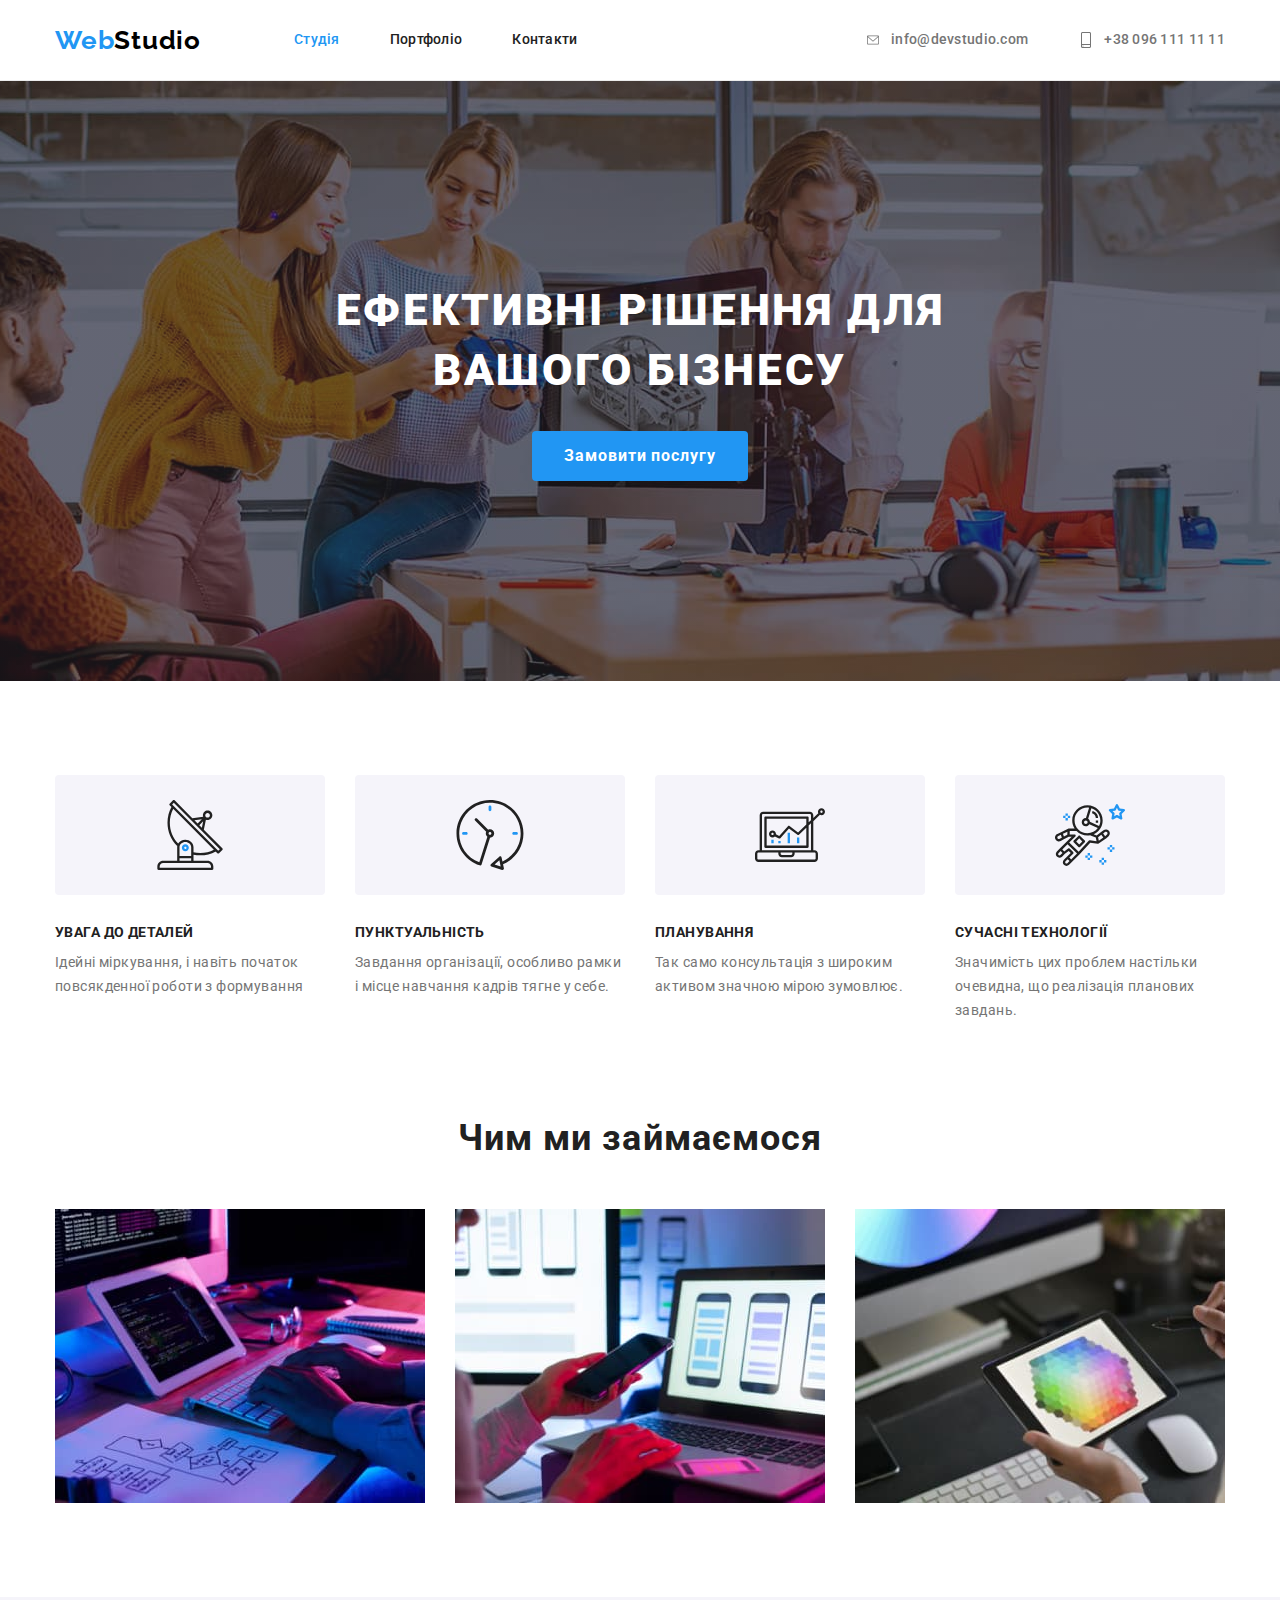
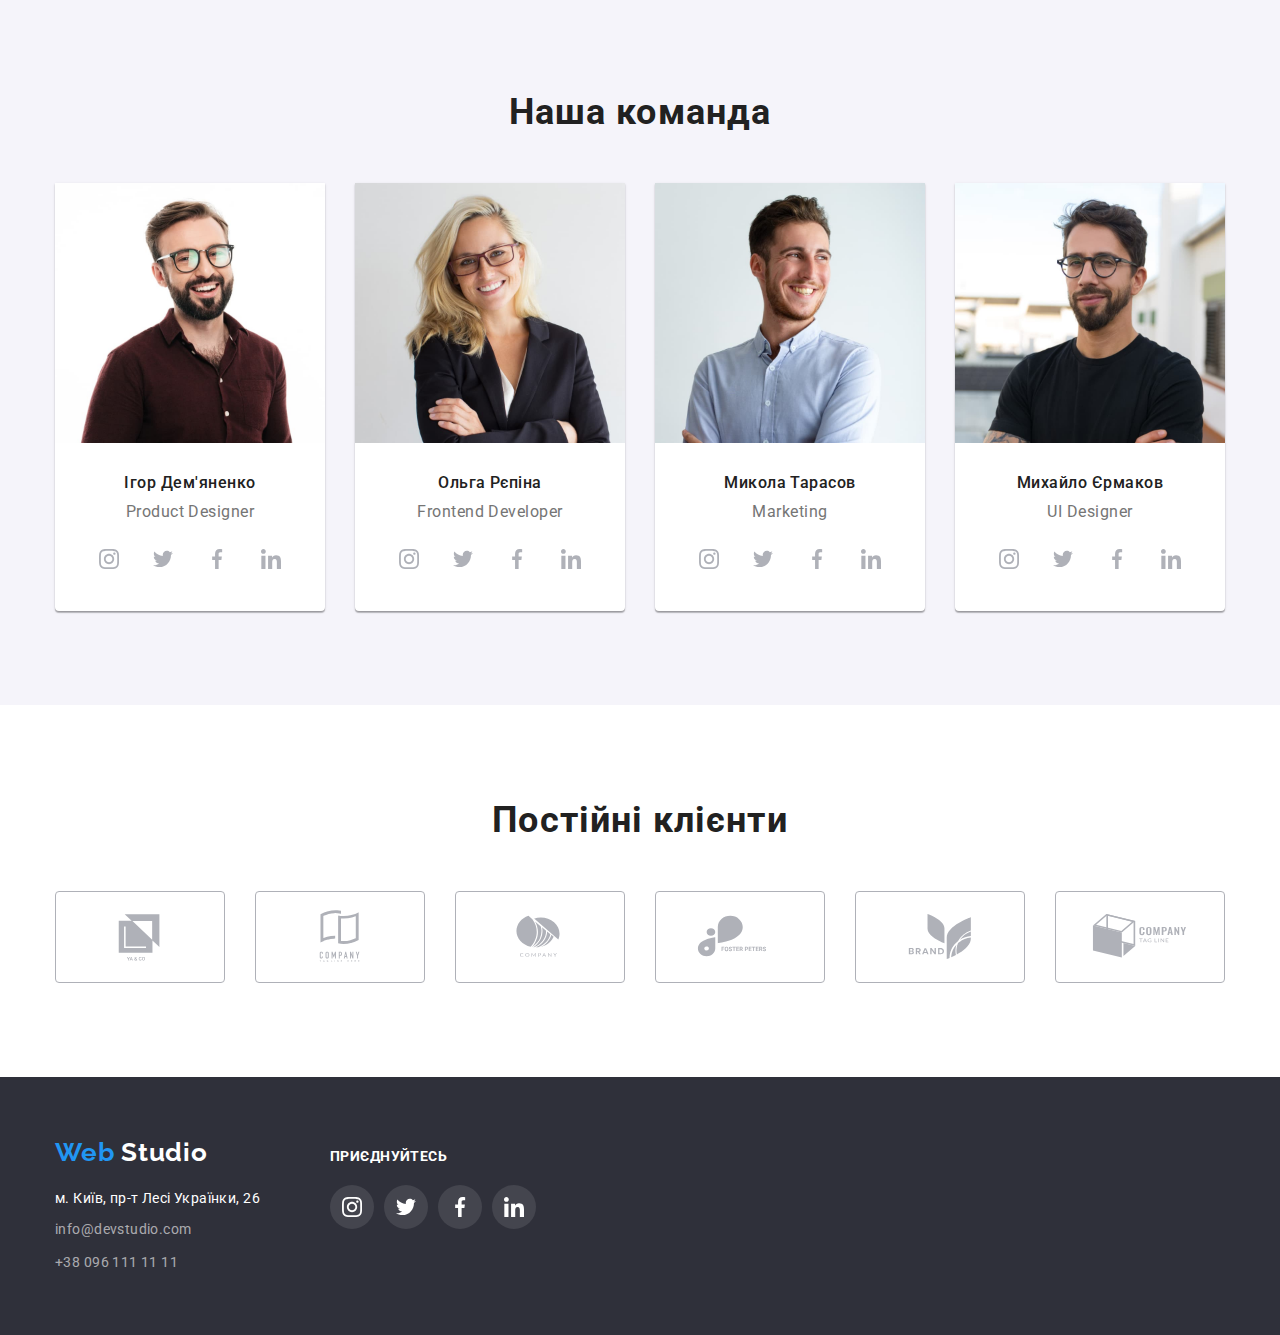
==== commit 3cb670d8: "Fixed variant 2" ====
--- a/index.html
+++ b/index.html
@@ -162,6 +162,7 @@
             </div>
         </section>
         <section class="section clients">
+            <div class="container">
             <h2 class="clients-title">Постійні клієнти</h2>
             <ul class="clients-list">
                 <li>
@@ -169,7 +170,6 @@
                         <svg class="clients-icon" width="106" height="60">
                             <use href="./images/icons.svg#icon-company1" ></use>
                         </svg>
-                        <span class="visually-hidden"> Company 1</span>
                     </a>
                 </li>
                 <li>
@@ -177,39 +177,36 @@
                         <svg class="clients-icon" width="106" height="60">
                             <use href="./images/icons.svg#icon-company2"></use>
                         </svg>
-                        <span class="visually-hidden"> Company 2</span> 
                     </a>
                 </li>
                 <li><a class="clients-link" href="" >
                         <svg class="clients-icon" width="106" height="60">
                             <use href="./images/icons.svg#icon-company3"></use>
                         </svg>
-                        <span class="visually-hidden"> Company 3</span>
                     </a>
                 </li>
                 <li><a class="clients-link" href="" >
                         <svg class="clients-icon" width="106" height="60">
                             <use href="./images/icons.svg#icon-company4"></use>
                         </svg> 
-                        <span class="visually-hidden"> Company 4</span>
                     </a>
                 </li>
                 <li><a class="clients-link" href="" >
                         <svg class="clients-icon" width="106" height="60">
                             <use href="./images/icons.svg#icon-company5"></use>
                         </svg> 
-                        <span class="visually-hidden"> Company 5</span>
                     </a>
                 </li>
                 <li><a class="clients-link" href="" >
                         <svg class="clients-icon" width="106" height="60">
                             <use href="./images/icons.svg#icon-company6"></use>
                         </svg> 
-                        <span class="visually-hidden"> Company 6</span>
-                    </a>
-                </li>
-            </ul>
-        </section>
+                    </a>
+                </li>
+            </ul>
+            </div>
+        </section>
+    </main>
     <footer>
         <div class="container footer-container">
         <div class="footer-adress">
--- a/css/style.css
+++ b/css/style.css
@@ -164,6 +164,8 @@
 .contacts-link:hover,
 .contacts-link:focus {
     color: var(--active-color);
+
+    
 }
 
 .header-icon{
@@ -171,12 +173,9 @@
     width: 16px;
     max-height: 16px;
     margin-right: 10px;
-    fill: var(--text-color);
-}
-
-.header-icon:focus, .header-icon:hover{
-    fill: var(--active-color);
-}
+    fill: currentColor;
+}
+
 /* Main */
 .main {}
 
@@ -197,9 +196,8 @@
         to right,
         rgba(47, 48, 58, 0.4),
         rgba(47, 48, 58, 0.4)),
-        url(/images/hero-image.jpg);
+        url(../images/hero-image.jpg);
     background-repeat: no-repeat;
-    background-size: contain;
     background-position: center;
 }
 
@@ -374,19 +372,23 @@
     align-items: center;
     width: 44px;
     height: 44px; 
-    
     cursor: pointer;
+    color: #AFB1B8;
+    background-color: var(--primary-bg-color);
 }
 .team-social:hover, .team-social:focus{
+    color: var(--primary-bg-color);
     background-color: var(--active-color);
     border-radius: 50%;
 }
 .team-icon{
     display: block;
-    fill: #AFB1B8;  
+    /* fill: #AFB1B8;   */
+    fill: currentColor;
 }
 .team-icon:hover, .team-icon:focus {
-    fill: var(--primary-bg-color);
+    /* fill: var(--primary-bg-color); */
+    
 }
 
 /*Clients  */
@@ -419,14 +421,16 @@
     height: 92px;
     border: 1px solid #AFB1B8;
     border-radius: 4px;
+    color: #AFB1B8;
 }
 .clients-link:hover, .clients-link:focus{
+    color: var(--active-color);
     border: 1px solid var(--active-color);
     
 }
 .clients-icon{
     display: flex;
-    fill: #AFB1B8;
+    fill: currentColor;
     
 }
 .clients-icon:hover, .clients-icon:focus{
@@ -562,6 +566,7 @@
 .filter-item:focus {
     color: var(--primary-bg-color);
     background-color: var(--active-color);
+    box-shadow: 0px 3px 1px rgba(0, 0, 0, 0.1), 0px 1px 2px rgba(0, 0, 0, 0.08), 0px 2px 2px rgba(0, 0, 0, 0.12);
     cursor: pointer;
 
 }
